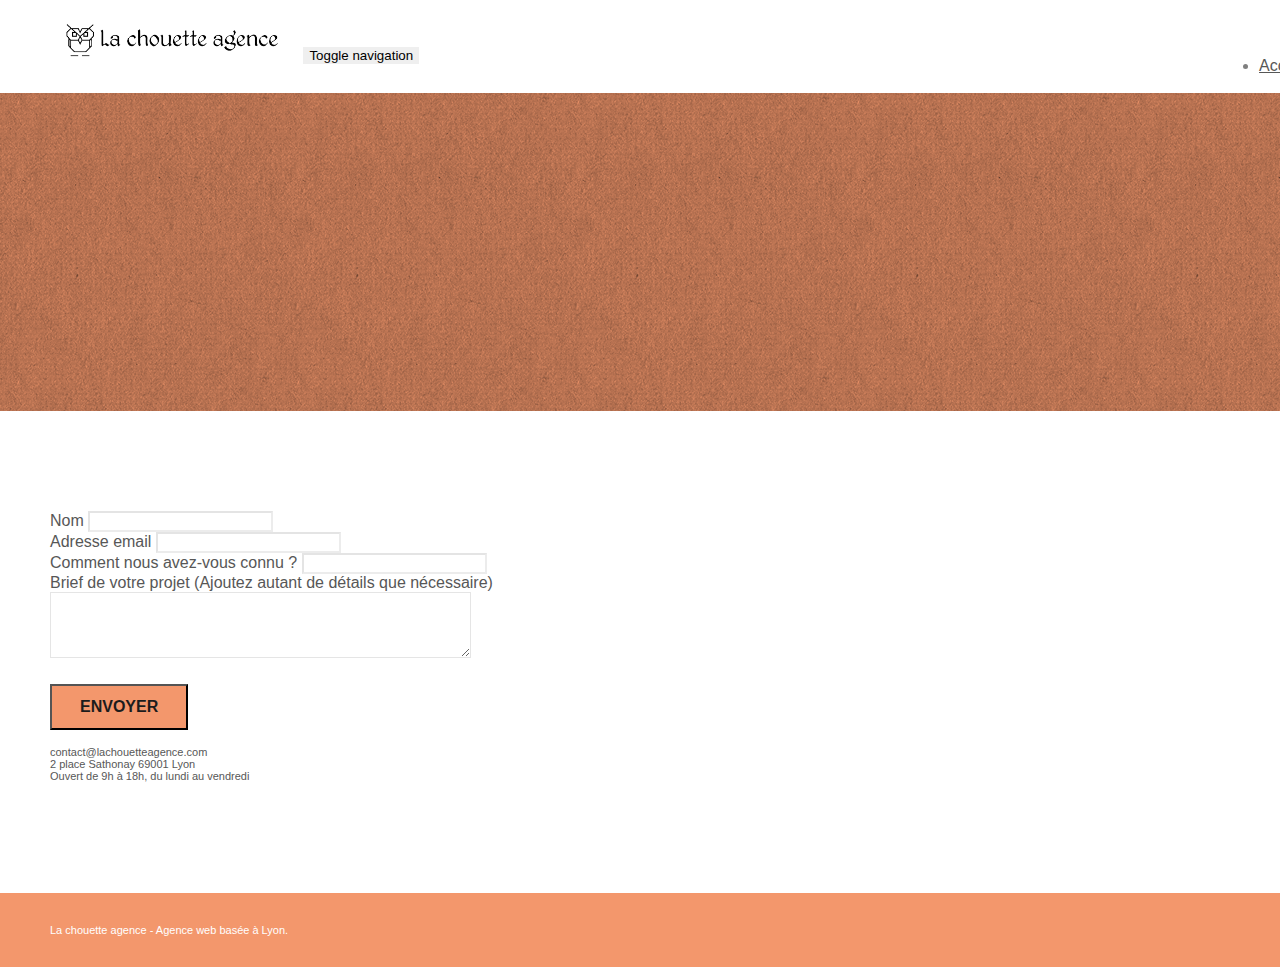
==== contact.html @ 8154c4ec "correction" ====
<!doctype html>
<html lang="Default">
<head>
    <meta charset="utf-8">
    <meta name="keywords" content="">
    <meta name="description" content="">
    <meta name="viewport" content="width=device-width, initial-scale=1.0, viewport-fit=cover">
    <link rel="shortcut icon" type="image/png" href="favicon.jpg">
    
	<link rel="stylesheet" type="text/css" href="./css/bootstrap.min.css">
	<link rel="stylesheet" type="text/css" href="style.css">
	<link rel="stylesheet" type="text/css" href="./css/font-awesome.min.css">
	<link rel="stylesheet" type="text/css" href="./css/et-line.min.css">
	
    
	<script src="./js/jquery-2.1.0.min.js"></script>
	<script src="./js/bootstrap.min.js"></script>
	<script src="./js/blocs.min.js"></script>
	<script src="./js/jqBootstrapValidation.js"></script>
	<script src="./js/formHandler.js"></script>
    <title>contact</title>

    
<!-- Analytics -->
 
<!-- Analytics END -->
    
</head>
<body>
<!-- Principal conteneur -->
<div class="page-container">
    
<!-- bloc-0 -->
<div class="bloc bgc-white l-bloc " id="bloc-0">
	<div class="container bloc-sm">
		<nav class="navbar row">
			<div class="navbar-header">
				<a class="navbar-brand" href="index.html"><img src="img/la-chouette-agence.png" alt="atlanta web design logo" height="40" /></a>
				<button id="nav-toggle" type="button" class="ui-navbar-toggle navbar-toggle" data-toggle="collapse" data-target=".navbar-1">
					<span class="sr-only">Toggle navigation</span><span class="icon-bar"></span><span class="icon-bar"></span><span class="icon-bar"></span>
				</button>
			</div>
			<div class="collapse navbar-collapse navbar-1 special-dropdown-nav">
				<ul class="site-navigation nav navbar-nav">
					<li>
						<a href="index.html">Accueil</a>
					</li>
					<li>
					</li>
					<li>
						<a href="contact.html">contact &gt;</a>
					</li>
				</ul>
			</div>
		</nav>
	</div>
</div>
<!-- bloc-0 END -->

<!-- bloc-6 -->
<div class="bloc bg-dots-bg bg-repeat bgc-atomic-tangerine d-bloc bloc-bg-texture texture-paper" id="bloc-6">
	<div class="container bloc-lg">
		<div class="row">
			<div class="col-sm-12">
				<h1 class="text-center hero-bloc-text tc-white">
					Parlons web design !
				</h1>
				<p class="text-center mg-lg tc-white tight-width-whitespace">
					Nous sommes ravis que vous souhaitiez collaborer avec notre agence.<br>
					Parlez-nous de votre projet en complétant le formulaire ci-dessous.
				</p>
			</div>
		</div>
	</div>
</div>
<!-- bloc-6 END -->

<!-- bloc-7 -->
<div class="bloc bgc-white l-bloc" id="bloc-7">
	<div class="container bloc-lg">
		<div class="row">
			<div class="col-sm-6">
				<form id="form_1" novalidate success-msg="Your message has been sent." fail-msg="Sorry it seems that our mail server is not responding, Sorry for the inconvenience!">
					<div class="form-group">
						<label>
							Nom
						</label>
						<input id="name" class="form-control" required />
					</div>
					<div class="form-group">
						<label>
							Adresse email
						</label>
						<input id="email" class="form-control" type="email" required />
					</div>
					<div class="form-group">
						<label>
							Comment nous avez-vous connu ?
						</label>
						<input class="form-control" type="email" required id="input_504" />
					</div>
					<div class="form-group">
						<label>
							Brief de votre projet (Ajoutez autant de détails que nécessaire)<br>
						</label><textarea id="message" class="form-control" rows="4" cols="50" required></textarea>
					</div> 
					<button class="bloc-button btn btn-lg btn-block cta-hero btn-atomic-tangerine" type="submit">
						Envoyer
					</button>
				</form>
			</div>
			<div class="col-sm-6">
				<p>
					contact@lachouetteagence.com<br>2 place Sathonay 69001 Lyon<br>Ouvert de 9h à 18h, du lundi au vendredi<br>
				</p>
			</div>
		</div>
	</div>
</div>
<!-- bloc-7 END -->

<!-- ScrollToTop Button -->
<a class="bloc-button btn btn-d scrollToTop" onclick="scrollToTarget('1')"><span class="fa fa-chevron-up"></span></a>
<!-- ScrollToTop Button END-->


<!-- Footer - bloc-8 -->
<div class="bloc bgc-atomic-tangerine d-bloc" id="bloc-8">
	<div class="container bloc-sm">
		<div class="row">
			<div class="col-sm-12">
				<p class="text-center white">
					La chouette agence - Agence web basée à Lyon.<br>
				</p>
				<div class="row row-no-gutters social">
					<div class="col-sm-3">
						<div class="text-center">
							<a class="social" href="index.html"><span class="fa fa-twitter icon-md"></span></a>
						</div>
					</div>
					<div class="col-sm-3">
						<div class="text-center">
							<a class="social" href="index.html"><span class="fa fa-facebook icon-md"></span></a>
						</div>
					</div>
					<div class="col-sm-3">
						<div class="text-center">
							<a class="social" href="index.html"><span class="fa fa-dribbble icon-md"></span></a>
						</div>
					</div>
					<div class="col-sm-3">
						<div class="text-center">
							<a class="social" href="index.html"><span class="fa fa-instagram icon-md"></span></a>
						</div>
					</div>
				</div>
			</div>
		</div>
	</div>
</div>
<!-- Footer - bloc-8 END -->

</div>
<!-- Principal conteneur END -->
    

</body>
</html>
---- style.css ----
body {
    margin: 0;
    padding: 0;
    background: #FFF;
    overflow-x: hidden;
    -webkit-font-smoothing: antialiased;
    -moz-osx-font-smoothing: grayscale;
}

a,
button {
    transition: all .3s ease-in-out;
    outline: none!important;
}

a:hover {
    text-decoration: none;
    cursor: pointer;
}

#page-loading-blocs-notifaction {
    position: fixed;
    top: 0;
    bottom: 0;
    width: 100%;
    z-index: 100000;
    background: #FFFFFF url("img/pageload-spinner.gif") no-repeat center center;
}

.bloc {
    width: 100%;
    clear: both;
    background: 50% 50% no-repeat;
    padding: 0 50px;
    -webkit-background-size: cover;
    -moz-background-size: cover;
    -o-background-size: cover;
    background-size: cover;
    position: relative;
}

.bloc .container {
    padding-left: 0;
    padding-right: 0;
}

.bloc-lg {
    padding: 100px 50px;
}

.bloc-md {
    padding: 50px;
}

.bloc-sm {
    padding: 20px 50px;
}

.bg-center,
.bg-l-edge,
.bg-r-edge,
.bg-t-edge,
.bg-b-edge,
.bg-tl-edge,
.bg-bl-edge,
.bg-tr-edge,
.bg-br-edge,
.bg-repeat {
    -webkit-background-size: auto!important;
    -moz-background-size: auto!important;
    -o-background-size: auto!important;
    background-size: auto!important;
}

.bg-repeat {
    background: repeat;
}

.bg-t-edge {
    background: top no-repeat;
}

.bloc-bg-texture::before {
    content: "";
    background-size: 2px 2px;
    position: absolute;
    top: 0;
    bottom: 0;
    left: 0;
    right: 0;
}

.texture-paper::before {
    background: url("img/texture-paper.png");
    background-size: 280px 280px;
}

.b-parallax {
    background-attachment: fixed;
}

.d-bloc {
    color: rgba(255, 255, 255, .7);
}

.d-bloc button:hover {
    color: rgba(255, 255, 255, .9);
}

.d-bloc .icon-round,
.d-bloc .icon-square,
.d-bloc .icon-rounded,
.d-bloc .icon-semi-rounded-a,
.d-bloc .icon-semi-rounded-b {
    border-color: rgba(255, 255, 255, .9);
}

.d-bloc .divider-h span {
    border-color: rgba(255, 255, 255, .2);
}

.d-bloc .a-btn,
.d-bloc .navbar a,
.d-bloc .navbar-brand,
.d-bloc a .icon-sm,
.d-bloc a .icon-md,
.d-bloc a .icon-lg,
.d-bloc a .icon-xl,
.d-bloc h1 a,
.d-bloc h2 a,
.d-bloc h3 a,
.d-bloc h4 a,
.d-bloc h5 a,
.d-bloc h6 a,
.d-bloc p a {
    color: rgba(255, 255, 255, .6);
}

.d-bloc .a-btn:hover,
.d-bloc .navbar a:hover,
.d-bloc .navbar-brand:hover,
.d-bloc a:hover .icon-sm,
.d-bloc a:hover .icon-md,
.d-bloc a:hover .icon-lg,
.d-bloc a:hover .icon-xl,
.d-bloc h1 a:hover,
.d-bloc h2 a:hover,
.d-bloc h3 a:hover,
.d-bloc h4 a:hover,
.d-bloc h5 a:hover,
.d-bloc h6 a:hover,
.d-bloc p a:hover {
    color: rgba(255, 255, 255, 1);
}

.d-bloc .navbar-toggle .icon-bar {
    background: rgba(255, 255, 255, 1);
}

.d-bloc .btn-wire,
.d-bloc .btn-wire:hover {
    color: rgba(255, 255, 255, 1);
    border-color: rgba(255, 255, 255, 1);
}

.d-bloc .panel {
    color: rgba(0, 0, 0, .5);
}

.d-bloc .panel button:hover {
    color: rgba(0, 0, 0, .7);
}

.d-bloc .panel icon {
    border-color: rgba(0, 0, 0, .7);
}

.d-bloc .panel .divider-h span {
    border-color: rgba(0, 0, 0, .1);
}

.d-bloc .panel .a-btn {
    color: rgba(0, 0, 0, .6);
}

.d-bloc .panel .a-btn:hover {
    color: rgba(0, 0, 0, 1);
}

.d-bloc .panel .btn-wire,
.d-bloc .panel .btn-wire:hover {
    color: rgba(0, 0, 0, .7);
    border-color: rgba(0, 0, 0, .3);
}

.d-bloc .panel,
.l-bloc {
    color: rgba(0, 0, 0, .5);
}

.d-bloc .panel button:hover,
.l-bloc button:hover {
    color: rgba(0, 0, 0, .7);
}

.l-bloc .icon-round,
.l-bloc .icon-square,
.l-bloc .icon-rounded,
.l-bloc .icon-semi-rounded-a,
.l-bloc .icon-semi-rounded-b {
    border-color: rgba(0, 0, 0, .7);
}

.d-bloc .panel .divider-h span,
.l-bloc .divider-h span {
    border-color: rgba(0, 0, 0, .1);
}

.d-bloc .panel .a-btn,
.l-bloc .a-btn,
.l-bloc .navbar a,
.l-bloc .navbar-brand,
.l-bloc a .icon-sm,
.l-bloc a .icon-md,
.l-bloc a .icon-lg,
.l-bloc a .icon-xl,
.l-bloc h1 a,
.l-bloc h2 a,
.l-bloc h3 a,
.l-bloc h4 a,
.l-bloc h5 a,
.l-bloc h6 a,
.l-bloc p a {
    color: rgba(0, 0, 0, .6);
}

.d-bloc .panel .a-btn:hover,
.l-bloc .a-btn:hover,
.l-bloc .navbar a:hover,
.l-bloc .navbar-brand:hover,
.l-bloc a:hover .icon-sm,
.l-bloc a:hover .icon-md,
.l-bloc a:hover .icon-lg,
.l-bloc a:hover .icon-xl,
.l-bloc h1 a:hover,
.l-bloc h2 a:hover,
.l-bloc h3 a:hover,
.l-bloc h4 a:hover,
.l-bloc h5 a:hover,
.l-bloc h6 a:hover,
.l-bloc p a:hover {
    color: rgba(0, 0, 0, 1);
}

.l-bloc .navbar-toggle .icon-bar {
    color: rgba(0, 0, 0, .6);
}

.d-bloc .panel .btn-wire,
.d-bloc .panel .btn-wire:hover,
.l-bloc .btn-wire,
.l-bloc .btn-wire:hover {
    color: rgba(0, 0, 0, .7);
    border-color: rgba(0, 0, 0, .3);
}

.voffset {
    margin-top: 30px;
}

.voffset-lg {
    margin-top: 80px;
}

.row-no-gutters {
    margin-right: 0;
    margin-left: 0;
}

.row.row-no-gutters > [class^="col-"],
.row.row-no-gutters > [class*=" col-"] {
    padding-right: 0;
    padding-left: 0;
}

#bloc-1-hero h1 {
    font-size: 32px;
}

.navbar {
    margin-bottom: 0;
    z-index: 1;
}

.navbar-brand {
    height: auto;
    padding: 3px 15px;
    font-size: 25px;
    font-weight: normal;
    font-weight: 600;
    line-height: 44px;
}

.navbar-brand img {
    max-height: 200px;
    margin: 0 5px 0 0;
    display: inline;
}

.navbar-brand img[src$=svg] {
    min-width: 100px;
}

.nav-center .navbar-brand img {
    margin: 0;
}

.navbar .nav {
    padding-top: 2px;
    margin-right: -16px;
    float: right;
    z-index: 1;
}

.nav > li {
    float: left;
    margin-top: 4px;
    font-size: 16px;
}

.navbar-nav .open .dropdown-menu > li > a {
    text-align: inherit;
}

.nav > li a:hover,
.nav > li a:focus {
    background: transparent;
}

.navbar-toggle {
    margin: 10px 10px 0 0;
    border: 0px;
}

.navbar-toggle:hover {
    background: transparent!important;
}

.navbar-toggle .icon-bar {
    background-color: rgba(0, 0, 0, .5);
    width: 26px;
}

.nav-invert .navbar .nav {
    float: left;
}

.nav-invert .navbar-header,
.nav-invert .navbar-brand {
    float: right;
    position: relative;
    z-index: 2;
}

@media (min-width: 768px) {
    .site-navigation {
        position: absolute;
        top: 50%;
        right: 20px;
        transform: translate(0, -50%);
        -webkit-transform: translateY(-50%);
    }
    .nav > li .dropdown-menu a,
    .nav > li .dropdown-menu a:hover {
        color: #484848;
    }
    .nav-invert .site-navigation {
        left: 0;
        right: 0;
    }
    .nav-center {
        text-align: center;
    }
    .nav-center .navbar-header {
        width: 100%;
    }
    .nav-center .navbar-header,
    .nav-center .navbar-brand,
    .nav-center .nav > li {
        float: none;
        display: inline-block;
    }
    .nav-center .site-navigation {
        position: relative;
        width: 100%;
        right: 0;
        margin-right: 0px;
        margin-top: 20px;
    }
    .nav-center.mini-nav .navbar-toggle {
        float: none;
        margin: 10px auto 0;
    }
}

.nav > li > .dropdown a {
    background: none!important;
    display: block;
    padding: 14px 15px;
}

nav .caret {
    margin: 0 5px;
}

.dropdown-menu .dropdown-menu {
    top: -8px;
    left: 100%;
}

.dropdown-menu .dropmenu-flow-right {
    top: 100%;
    left: 0;
    margin-left: -1px;
    border-top-left-radius: 0;
    border-top-right-radius: 0;
}

.dropdown-menu .dropdown span {
    border: 4px solid black;
    border-top-color: transparent;
    border-right-color: transparent;
    border-bottom-color: transparent;
    margin: 6px -5px 0 0!important;
    float: right;
}

.mg-md {
    margin-top: 10px;
    margin-bottom: 20px;
}

.mg-lg {
    margin-top: 10px;
    margin-bottom: 40px;
}

.btn {
    margin: 0 5px 5px 0;
}

.btn.pull-right {
    margin: 0 0 5px 5px;
}

.btn-d,
.btn-d:hover,
.btn-d:focus {
    color: #FFF;
    background: rgba(0, 0, 0, .3);
}

button {
    outline: none!important;
}

.btn-rd {
    border-radius: 40px;
}

.btn-clean {
    border: 1px solid rgba(0, 0, 0, .08);
    border-bottom-color: rgba(0, 0, 0, .1);
    text-shadow: 0 1px 0 rgba(0, 0, 1, .1);
    box-shadow: 0 1px 3px rgba(0, 0, 1, .25), inset 0 1px 0 0 rgba(255, 255, 255, .15);
}

.icon-md {
    font-size: 30px!important;
}

.icon-lg {
    font-size: 60px!important;
}

.sm-shadow {
    text-shadow: 0 1px 2px rgba(0, 0, 0, .3);
}

.panel-sq,
.panel-sq .panel-heading,
.panel-sq .panel-footer {
    border-radius: 0;
}

.panel-rd {
    border-radius: 30px;
}

.panel-rd .panel-heading {
    border-radius: 29px 29px 0 0;
}

.panel-rd .panel-footer {
    border-radius: 0 0 29px 29px;
}

.form-control {
    border-color: rgba(0, 0, 0, .1);
    box-shadow: none;
}

.scrollToTop {
    width: 40px;
    height: 40px;
    position: fixed;
    bottom: 20px;
    right: 20px;
    opacity: 0;
    z-index: 500;
    transition: all .3s ease-in-out;
}

.scrollToTop span {
    margin-top: 6px;
}

.showScrollTop {
    font-size: 14px;
    opacity: 1;
}

a[data-lightbox] {
    position: relative;
    display: block;
    text-align: center;
}

a[data-lightbox]:hover::before {
    content: "+";
    font-family: "HelveticaNeue-Light", "Helvetica Neue Light", "Helvetica Neue", Helvetica, Arial;
    font-size: 32px;
    width: 50px;
    height: 50px;
    margin-left: -25px;
    border-radius: 50%;
    background: rgba(0, 0, 0, .6);
    color: #FFF;
    font-weight: 100;
    z-index: 1;
    position: absolute;
    top: 50%;
    transform: translateY(-50%);
    -webkit-transform: translateY(-50%);
}

a[data-lightbox]:hover img {
    opacity: 0.6;
    -webkit-animation-fill-mode: none;
    animation-fill-mode: none;
}

#lightbox-modal {
    display: flex;
    align-items: center;
}

#lightbox-modal .modal-dialog {
    width: 90%;
    max-width: 900px;
    margin: 0 auto 0;
}

#lightbox-modal .modal-dialog img {
    max-height: 90vh;
    margin: 0 auto;
}

.lightbox-caption {
    padding: 20px;
    color: #FFF;
    background: rgba(0, 0, 0, .5);
    position: absolute;
    left: 15px;
    right: 15px;
    bottom: 5px;
}

.close-lightbox {
    color: #FFF;
    font-size: 30px;
    position: absolute;
    top: 20px;
    right: 20px;
    z-index: 20;
    background: rgba(0, 0, 0, .5);
    border: none;
    line-height: 30px;
    padding: 0 9px 5px;
    opacity: 0.3;
}

.close-lightbox:hover,
.next-lightbox:hover,
.prev-lightbox:hover {
    opacity: 1.0;
    color: #FFF;
}

.next-lightbox,
.prev-lightbox {
    font-size: 20px;
    color: rgba(255, 255, 255, .9);
    background: rgba(0, 0, 0, .5);
    transition: all .2s ease-in-out;
    position: absolute;
    top: 45%;
    z-index: 1;
    opacity: 0.4;
}

.next-lightbox {
    padding: 6px 8px 1px 13px;
    right: 25px;
}

.prev-lightbox {
    padding: 6px 13px 1px 10px;
    left: 25px;
}

.snapshot-lb .modal-body {
    padding-bottom: 45px;
}

.snapshot-lb .lightbox-caption {
    padding: 0;
    color: rgba(0, 0, 0, .5);
    background: none;
}

h1,
h2,
h3,
h4,
h5,
h6,
p,
label,
.btn,
a {
    font-family: "helvetica";
    font-weight: 400;
    color: #575757!important;
}

.container {
    max-width: 1000px;
}

.hero-bloc-text {
    font-size: 38px;
}

.hero-bloc-text-sub {
    font-size: 36px;
}

.statement-bloc-text {
    line-height: 26px;
    font-style: italic;
    font-size: 20px;
    text-align: center;
    font-weight: lighter;
    max-width: 520px;
    margin: auto auto auto auto;
}

p {
    font-size: 11px;
}

.tight-width-whitespace {
    max-width: 600px;
    margin: auto auto auto auto;
}

.h1 {
    font-size: 20px;
    font-family: "Open Sans";
}

.cta-hero {
    margin-top: 22px;
    color: #FFFFFF!important;
    text-transform: uppercase;
    padding: 12px 28px 12px 28px;
    font-size: 16px;
    font-weight: 700;
}

.social {
    max-width: 400px;
    margin: auto auto auto auto;
}

h2 {
    font-size: 22px;
    line-height: 1.4em;
}

h3 {
    font-size: 15px;
    text-transform: uppercase;
    font-weight: 700;
    color: #333333!important;
}

.med-width-whitespace {
    max-width: 800px;
    margin: auto auto auto auto;
    box-shadow: 0px 0px 0px #000000;
}

h1 {
    color: #333333!important;
}

h4 {
    color: #333333!important;
}

.icons {
    margin-bottom: 14px;
    margin-top: 24px;
}

.white {
    color: #FFFFFF!important;
}

.portfolio-thumb {
    margin-bottom: 24px;
}

.portfolio-row {
    margin-bottom: 44px;
    margin-top: 50px;
}

.avatar {
    box-shadow: 0px 4px 9px rgba(0, 0, 0, 0.3);
}

.black-background {
    background-color: rgba(165, 147, 99, 0.7);
    padding: 40px 40px 40px 40px;
}

.bold-link {
    font-weight: 900;
    text-decoration: underline!important;
}

.bgc-white {
    background-color: #FFFFFF;
}

.bgc-dark-slate-blue {
    background-color: #364577;
}

.bgc-atomic-tangerine {
    background-color: #F3976C;
}

.tc-white {
    color: #F3976C!important;
}

.btn-atomic-tangerine {
    background: #F3976C;
    color: #1C1C1C!important;
}

.btn-atomic-tangerine:hover {
    background: #c27956!important;
    color: #FFFFFF!important;
}

.ltc-white {
    color: #FFFFFF!important;
}

.ltc-white:hover {
    color: #cccccc!important;
}

.ltc-atomic-tangerine {
    color: #F3976C!important;
}

.ltc-atomic-tangerine:hover {
    color: #c27956!important;
}

.icon-dark-slate-blue {
    color: #364577!important;
    border-color: #364577!important;
}

.bg-dots-bg {
    background-image: url("img/dots-bg.png");
}

.bg-lines-h2-bg {
    background-image: url("img/lines-h2-bg.png");
}

.bg-banniere {
    background-image: url("img/la-chouette-agence-banniere.jpg");
}

.bg-presentation {
    background-image: url("img/image-de-presentation.jpg");
}

@media (max-width: 1024px) {
    .bloc {
        padding-left: 20px;
        padding-right: 20px;
    }
    .bloc.full-width-bloc,
    .bloc-tile-2.full-width-bloc .container,
    .bloc-tile-3.full-width-bloc .container,
    .bloc-tile-4.full-width-bloc .container {
        padding-left: 0;
        padding-right: 0;
    }
}

@media (max-width: 992px) and (min-width: 768px) {
    .navbar .nav {
        max-width: 80%
    }
    .nav-center.navbar .nav {
        max-width: 100%
    }
}

@media only screen and (min-device-width: 768px) and (max-device-width: 1024px) and (orientation: landscape) {
    .b-parallax {
        background-attachment: scroll;
    }
}

@media only screen and (min-device-width: 1024px) and (max-device-width: 1366px) and (-webkit-min-device-pixel-ratio: 1.5) {
    .b-parallax {
        background-attachment: scroll;
    }
}

@media (max-width: 991px) {
    .container {
        width: 100%;
    }
    .b-parallax {
        background-attachment: scroll;
    }
    .page-container,
    #hero-bloc {
        overflow-x: hidden;
        position: relative;
    }
    .bloc {
        padding-left: constant(safe-area-inset-left);
        padding-right: constant(safe-area-inset-right);
    }
    .bloc-group,
    .bloc-group .bloc {
        display: block;
        width: 100%;
    }
    .bloc-fill-screen .fill-bloc-top-edge,
    .bloc-fill-screen .fill-bloc-bottom-edge {
        padding: 0 20px;
        padding-left: constant(safe-area-inset-left);
        padding-right: constant(safe-area-inset-right);
    }
}

@media (max-width: 767px) {
    .page-container {
        overflow-x: hidden;
        position: relative;
    }
    h1,
    h2,
    h3,
    h4,
    h5,
    h6,
    p,
    #disqus_thread {
        padding-left: 10px!important;
        padding-right: 10px!important;
    }
    .b-parallax {
        background-attachment: scroll;
    }
    .navbar .nav {
        padding-top: 0;
        border-top: 1px solid rgba(0, 0, 0, .2);
        float: none!important;
    }
    .navbar.row {
        margin-left: 0;
        margin-right: 0;
    }
    .site-navigation {
        position: inherit;
        transform: none;
        -webkit-transform: none;
        -ms-transform: none;
    }
    .nav > li {
        margin-top: 0;
        border-bottom: 1px solid rgba(0, 0, 0, .1);
        background: rgba(0, 0, 0, .05);
        text-align: left;
        padding-left: 15px;
        width: 100%;
    }
    .nav > li:hover {
        background: rgba(0, 0, 0, .08);
    }
    .dropdown .dropdown a .caret {
        float: none;
        margin: 5px 0 0 10px!important;
        border: 4px solid black;
        border-bottom-color: transparent;
        border-right-color: transparent;
        border-left-color: transparent;
    }
    #hero-bloc .navbar .nav {
        background: rgba(0, 0, 0, .8);
    }
    #hero-bloc .navbar .nav a {
        color: rgba(255, 255, 255, .6);
    }
    .hero {
        padding: 50px 0;
    }
    .hero-nav {
        left: -1px;
        right: -1px;
    }
    .navbar-collapse {
        padding: 0;
        overflow-x: hidden;
        -webkit-box-shadow: none;
        box-shadow: none;
    }
    .navbar-brand img {
        max-height: 40px;
        width: auto;
    }
    .nav-invert .navbar-header {
        float: none;
        width: 100%;
    }
    .nav-invert .navbar-toggle {
        float: left;
        margin-left: 10px;
    }
    .bloc {
        padding-left: 0;
        padding-right: 0;
    }
    .bloc-xxl,
    .bloc-xl,
    .bloc-lg {
        padding: 40px 0;
    }
    .bloc-sm,
    .bloc-md {
        padding-left: 0;
        padding-right: 0;
    }
    .bloc-tile-2 .container,
    .bloc-tile-3 .container,
    .bloc-tile-4 .container,
    .bloc-fill-screen .fill-bloc-top-edge,
    .bloc-fill-screen .fill-bloc-bottom-edge {
        padding-left: 0;
        padding-right: 0;
    }
    .a-block {
        padding: 0 10px;
    }
    .btn-dwn {
        display: none;
    }
    .voffset {
        margin-top: 5px;
    }
    .voffset-md {
        margin-top: 20px;
    }
    .voffset-lg {
        margin-top: 30px;
    }
    form {
        padding: 5px;
    }
    .close-lightbox {
        display: inline-block;
    }
    .blocsapp-device-iphone5 {
        background-size: 216px 425px;
        padding-top: 60px;
        width: 216px;
        height: 425px;
    }
    .blocsapp-device-iphone5 img {
        width: 180px;
        height: 320px;
    }
}

@media (max-width: 400px) {
    .bloc {
        padding-left: 0;
        padding-right: 0;
    }
}

@media (max-width: 767px) {
    .bloc-mob-center-text {
        text-align: center;
    }
}
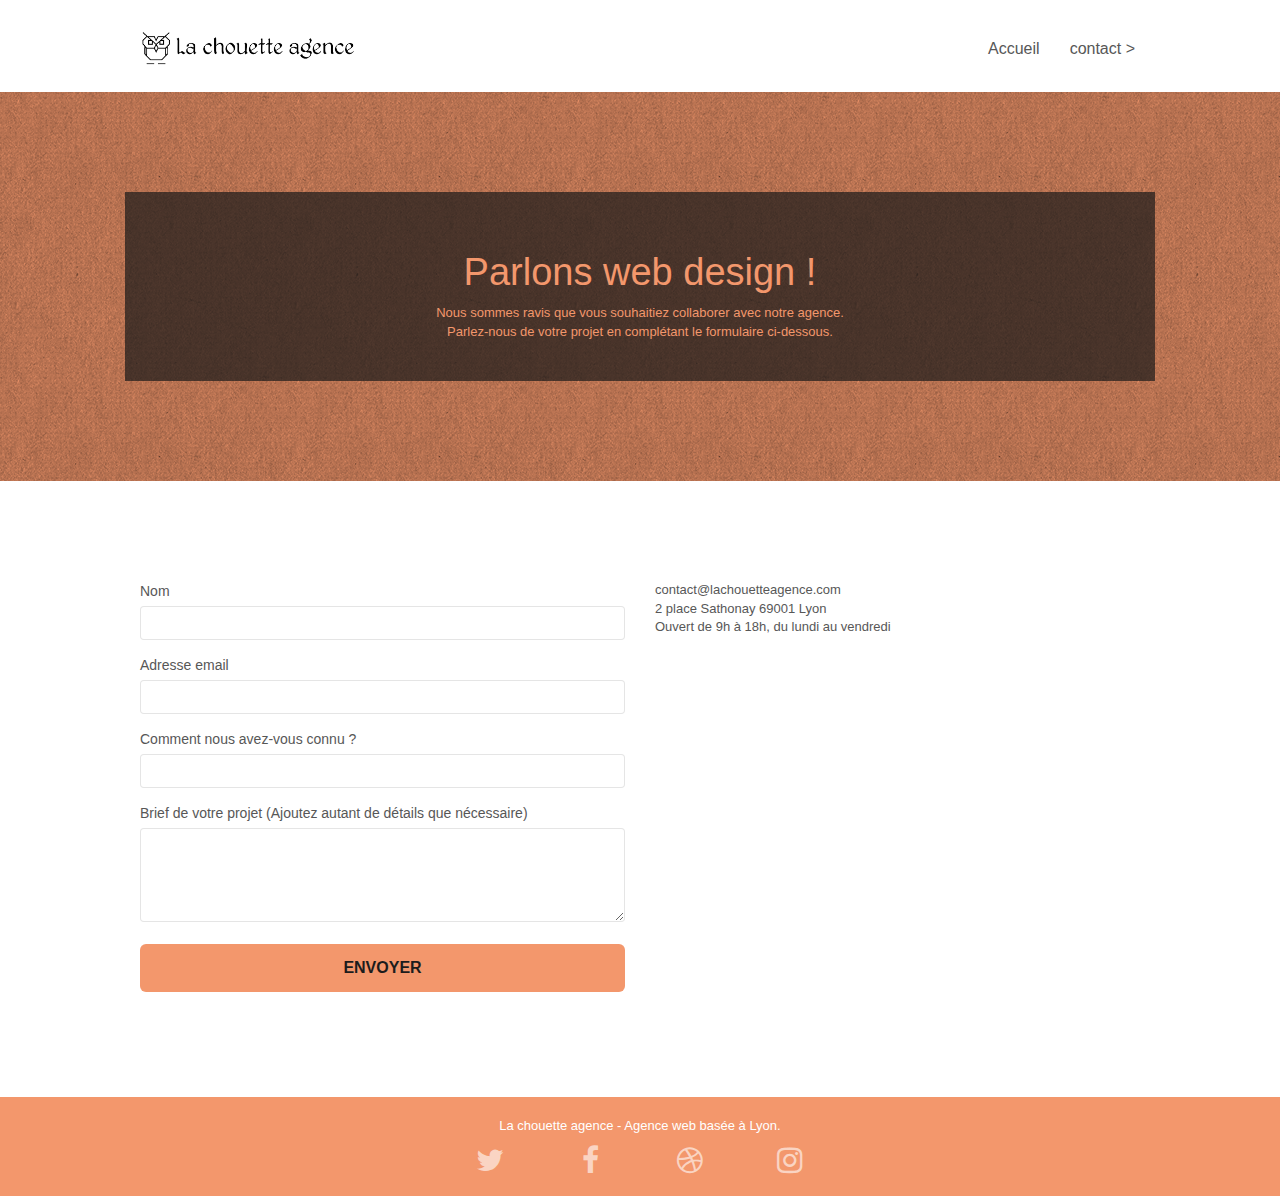
==== commit 28e31716: "modif link css and script contact page" ====
--- a/contact.html
+++ b/contact.html
@@ -7,17 +7,20 @@
     <meta name="viewport" content="width=device-width, initial-scale=1.0, viewport-fit=cover">
     <link rel="shortcut icon" type="image/png" href="favicon.jpg">
     
-	<link rel="stylesheet" type="text/css" href="./css/bootstrap.min.css">
+	<link rel="stylesheet" type="text/css" href="./css/bootstrap.css">
 	<link rel="stylesheet" type="text/css" href="style.css">
-	<link rel="stylesheet" type="text/css" href="./css/font-awesome.min.css">
+	<link rel="stylesheet" type="text/css" href="./css/font-awesome.css">
 	<link rel="stylesheet" type="text/css" href="./css/et-line.min.css">
 	
     
-	<script src="./js/jquery-2.1.0.min.js"></script>
-	<script src="./js/bootstrap.min.js"></script>
-	<script src="./js/blocs.min.js"></script>
-	<script src="./js/jqBootstrapValidation.js"></script>
-	<script src="./js/formHandler.js"></script>
+	  
+	<script src="./js/jquery-2.1.0.js" defer></script>
+	<script src="./js/bootstrap.js" defer></script>
+	<script src="./js/blocs.js" defer></script>
+	<script src="./js/jqBootstrapValidation.js" defer></script>
+	<script src="./js/formHandler.js" defer></script>
+	<script src="./js/jquery.touchSwipe.js" defer></script>
+
     <title>contact</title>
 
     
@@ -61,7 +64,7 @@
 <div class="bloc bg-dots-bg bg-repeat bgc-atomic-tangerine d-bloc bloc-bg-texture texture-paper" id="bloc-6">
 	<div class="container bloc-lg">
 		<div class="row">
-			<div class="col-sm-12">
+			<div class="col-sm-12 black-background">
 				<h1 class="text-center hero-bloc-text tc-white">
 					Parlons web design !
 				</h1>
--- a/style.css
+++ b/style.css
@@ -285,6 +285,7 @@
 
 #bloc-1-hero h1 {
     font-size: 32px;
+    font-weight: bold;
 }
 
 .navbar {
@@ -677,7 +678,7 @@
 }
 
 p {
-    font-size: 11px;
+    font-size: 13px;
 }
 
 .tight-width-whitespace {
@@ -707,6 +708,7 @@
 h2 {
     font-size: 22px;
     line-height: 1.4em;
+    font-weight: bold;
 }
 
 h3 {
@@ -753,7 +755,7 @@
 }
 
 .black-background {
-    background-color: rgba(165, 147, 99, 0.7);
+    background-color: rgba(26, 26, 26, 0.7);
     padding: 40px 40px 40px 40px;
 }
 
